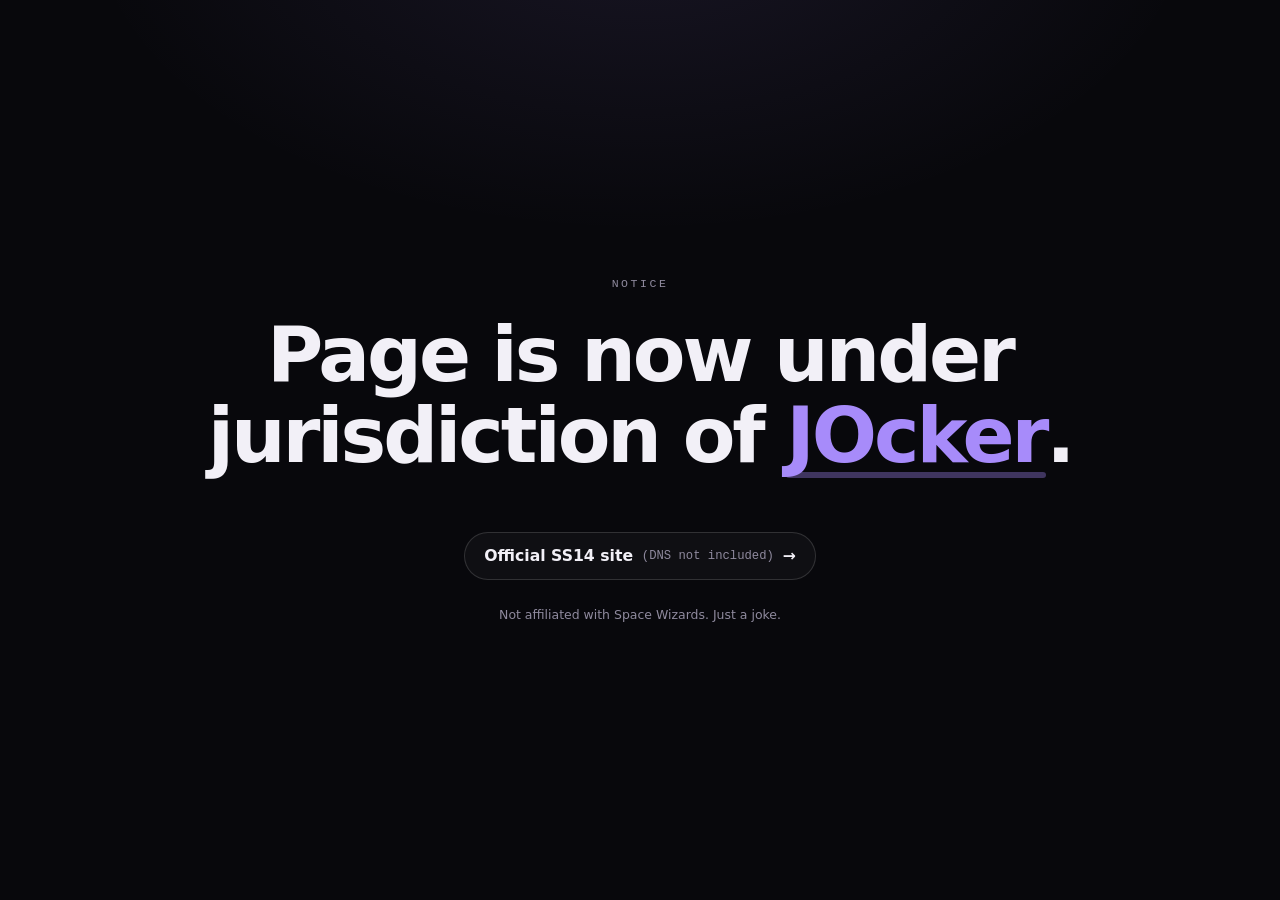
==== index.html @ 8947a388 "Add files via upload" ====
<!doctype html>
<html lang="en">
<head>
  <meta charset="utf-8">
  <meta name="viewport" content="width=device-width, initial-scale=1">
  <title>Page is now under jurisdiction of JOcker.</title>
  <meta name="description" content="A small administrative notice.">
  <meta name="robots" content="noindex">
  <meta name="theme-color" content="#08080c">
  <link rel="canonical" href="https://spacestation14.com/">
  <link rel="icon" href="/favicon.svg" type="image/svg+xml">
  <link rel="stylesheet" href="/styles.css">
</head>
<body>
  <main class="notice">
    <p class="kicker">Notice</p>

    <h1>Page is now under jurisdiction of <span class="jocker">JOcker</span>.</h1>

    <a class="button" href="https://spacestation14.com/" rel="noopener">
      <span>Official SS14 site</span>
      <span class="button-note">(DNS not included)</span>
      <span class="arrow" aria-hidden="true">→</span>
    </a>

    <p class="footnote">Not affiliated with Space Wizards. Just a joke.</p>
  </main>
</body>
</html>
---- styles.css ----
:root {
  --bg: #08080c;
  --text: #f2f0f7;
  --muted: #8f8a9e;
  --accent: #a78bfa;
  --line: rgba(255, 255, 255, 0.14);
  --mono: ui-monospace, SFMono-Regular, Menlo, Consolas, "Liberation Mono", monospace;
  --sans: system-ui, -apple-system, "Segoe UI", Roboto, "Helvetica Neue", Arial, sans-serif;
}

* { box-sizing: border-box; }

html, body { height: 100%; }

body {
  margin: 0;
  min-height: 100svh;
  display: grid;
  place-items: center;
  padding: clamp(24px, 6vw, 72px);
  color: var(--text);
  font-family: var(--sans);
  line-height: 1.5;
  background:
    radial-gradient(900px 520px at 50% -10%, rgba(167, 139, 250, 0.10), transparent 62%),
    var(--bg);
}

.notice {
  width: min(900px, 100%);
  text-align: center;
}

.kicker {
  margin: 0 0 1.4rem;
  color: var(--muted);
  font-family: var(--mono);
  font-size: 0.72rem;
  letter-spacing: 0.22em;
  text-transform: uppercase;
}

h1 {
  max-width: 18ch;
  margin: 0 auto;
  font-size: clamp(2.1rem, 6.5vw, 4.8rem);
  font-weight: 650;
  line-height: 1.05;
  letter-spacing: -0.04em;
  text-wrap: balance;
}

.jocker {
  position: relative;
  color: var(--accent);
  white-space: nowrap;
}

.jocker::after {
  content: "";
  position: absolute;
  right: 0;
  bottom: 0.02em;
  left: 0;
  height: 0.08em;
  border-radius: 999px;
  background: currentColor;
  opacity: 0.35;
}

.button {
  display: inline-flex;
  align-items: center;
  justify-content: center;
  gap: 0.55rem;
  margin-top: clamp(2rem, 6vw, 3.5rem);
  padding: 0.85rem 1.2rem;
  border: 1px solid var(--line);
  border-radius: 999px;
  background: rgba(255, 255, 255, 0.03);
  color: var(--text);
  font-size: clamp(0.85rem, 2vw, 0.98rem);
  font-weight: 600;
  line-height: 1.2;
  text-decoration: none;
  transition: background 0.18s ease, border-color 0.18s ease, transform 0.18s ease;
}

.button:hover {
  border-color: rgba(255, 255, 255, 0.28);
  background: rgba(255, 255, 255, 0.08);
  transform: translateY(-1px);
}

.button:focus-visible {
  outline: 2px solid var(--accent);
  outline-offset: 3px;
}

.button-note {
  color: var(--muted);
  font-family: var(--mono);
  font-size: 0.78em;
  font-weight: 400;
  white-space: nowrap;
}

.arrow {
  transition: transform 0.18s ease;
}

.button:hover .arrow { transform: translateX(3px); }

.footnote {
  margin: 1.6rem 0 0;
  color: var(--muted);
  font-size: 0.78rem;
}

.footnote a {
  color: var(--muted);
  text-decoration: underline;
  text-underline-offset: 3px;
}

.footnote a:hover { color: var(--text); }

::selection {
  background: rgba(167, 139, 250, 0.35);
  color: #ffffff;
}

@media (max-width: 520px) {
  h1 { max-width: 100%; }
  .button {
    flex-wrap: wrap;
    row-gap: 0.2rem;
  }
  .button-note { white-space: normal; }
}

@media (prefers-reduced-motion: reduce) {
  *, *::before, *::after {
    transition: none !important;
  }
}
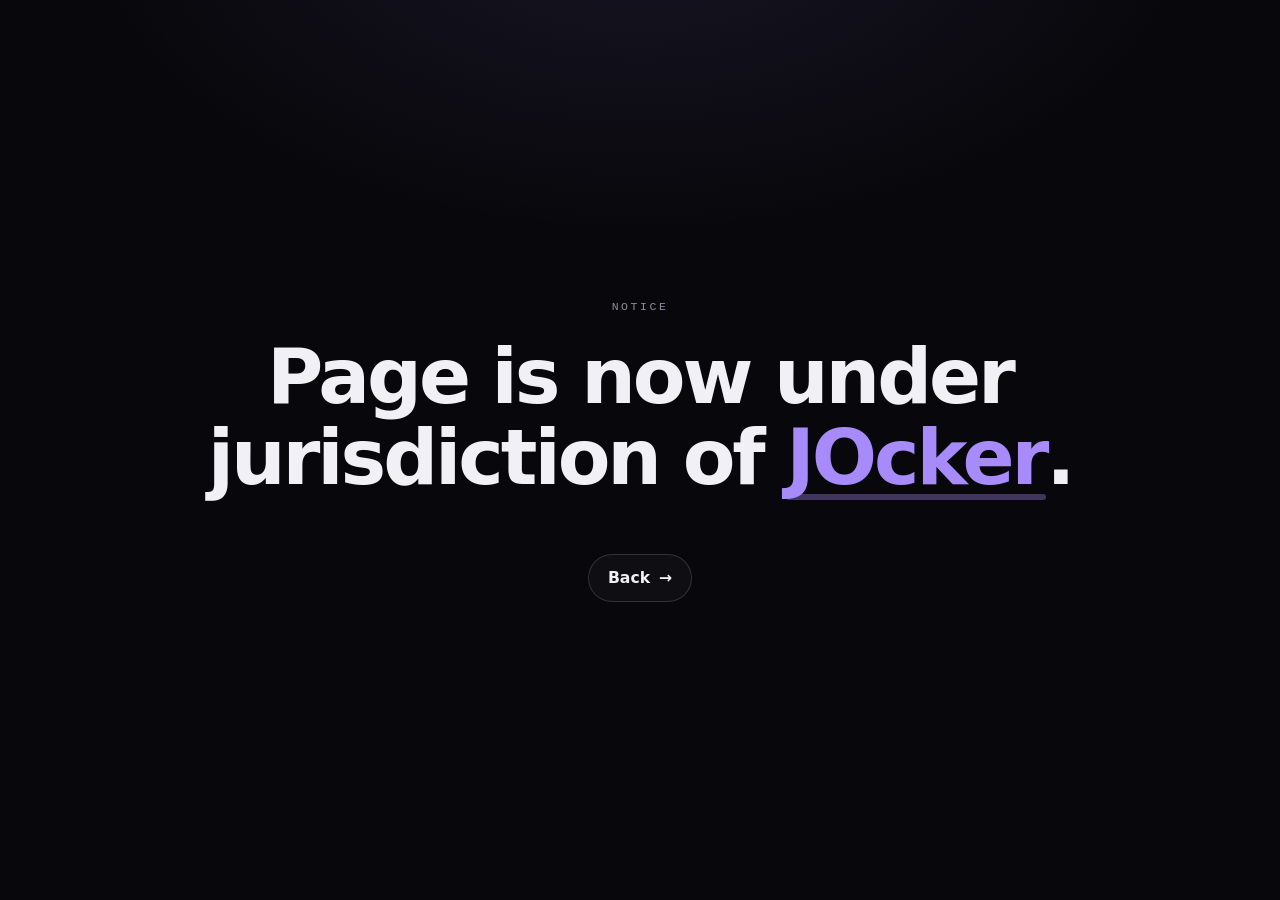
==== commit 6eef84f3: "Update index.html" ====
--- a/index.html
+++ b/index.html
@@ -18,12 +18,9 @@
     <h1>Page is now under jurisdiction of <span class="jocker">JOcker</span>.</h1>
 
     <a class="button" href="https://spacestation14.com/" rel="noopener">
-      <span>Official SS14 site</span>
-      <span class="button-note">(DNS not included)</span>
+      <span>Back</span>
       <span class="arrow" aria-hidden="true">→</span>
     </a>
-
-    <p class="footnote">Not affiliated with Space Wizards. Just a joke.</p>
   </main>
 </body>
 </html>
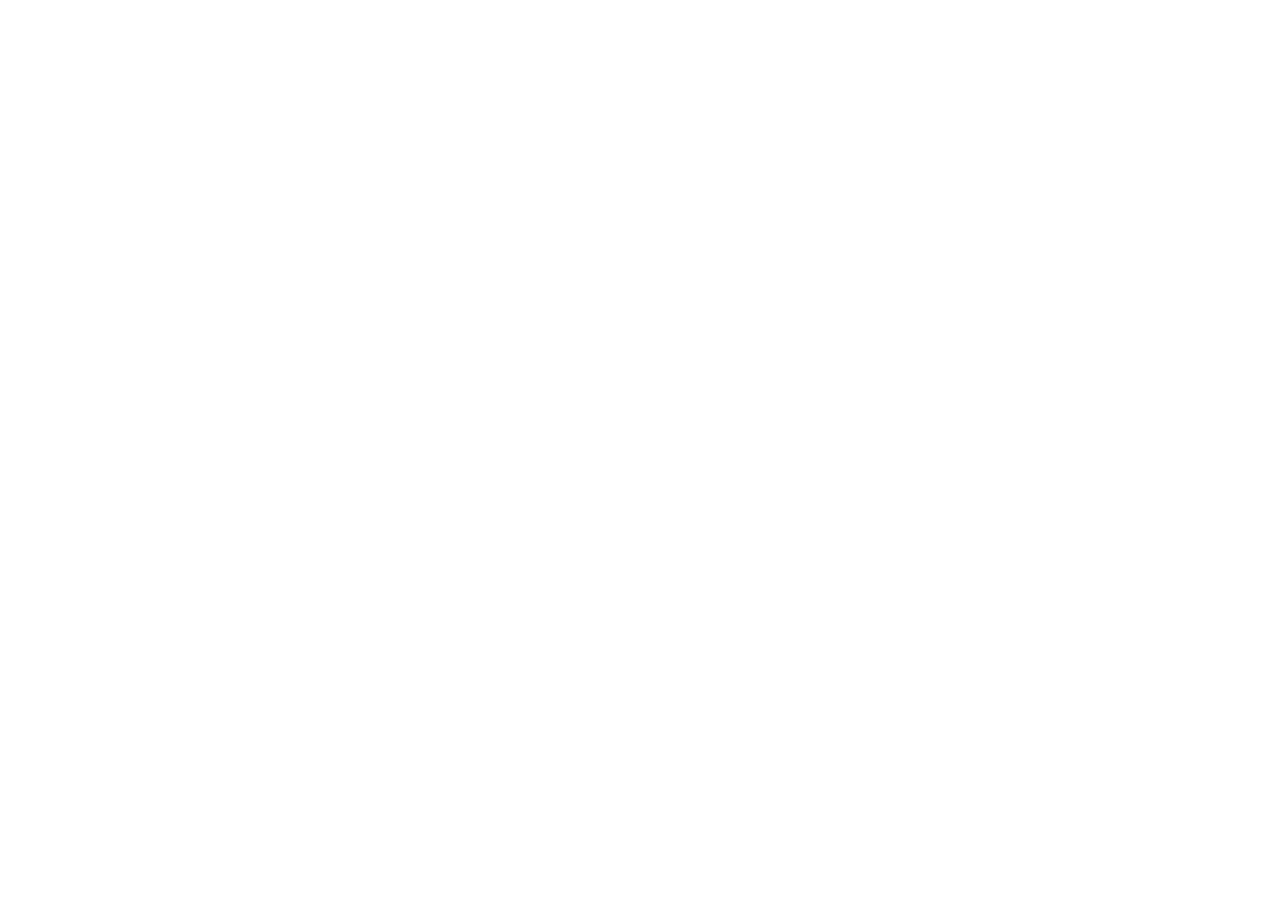
==== commit 9b1b50d7: "Update index.html" ====
--- a/index.html
+++ b/index.html
@@ -2,25 +2,13 @@
 <html lang="en">
 <head>
   <meta charset="utf-8">
-  <meta name="viewport" content="width=device-width, initial-scale=1">
-  <title>Page is now under jurisdiction of JOcker.</title>
-  <meta name="description" content="A small administrative notice.">
   <meta name="robots" content="noindex">
-  <meta name="theme-color" content="#08080c">
+  <meta http-equiv="refresh" content="0; url=https://spacestation14.com/">
   <link rel="canonical" href="https://spacestation14.com/">
-  <link rel="icon" href="/favicon.svg" type="image/svg+xml">
-  <link rel="stylesheet" href="/styles.css">
+  <title>Redirecting…</title>
+  <script>location.replace("https://spacestation14.com/");</script>
 </head>
 <body>
-  <main class="notice">
-    <p class="kicker">Notice</p>
-
-    <h1>Page is now under jurisdiction of <span class="jocker">JOcker</span>.</h1>
-
-    <a class="button" href="https://spacestation14.com/" rel="noopener">
-      <span>Back</span>
-      <span class="arrow" aria-hidden="true">→</span>
-    </a>
-  </main>
+  <a href="https://spacestation14.com/">https://spacestation14.com/</a>
 </body>
 </html>
